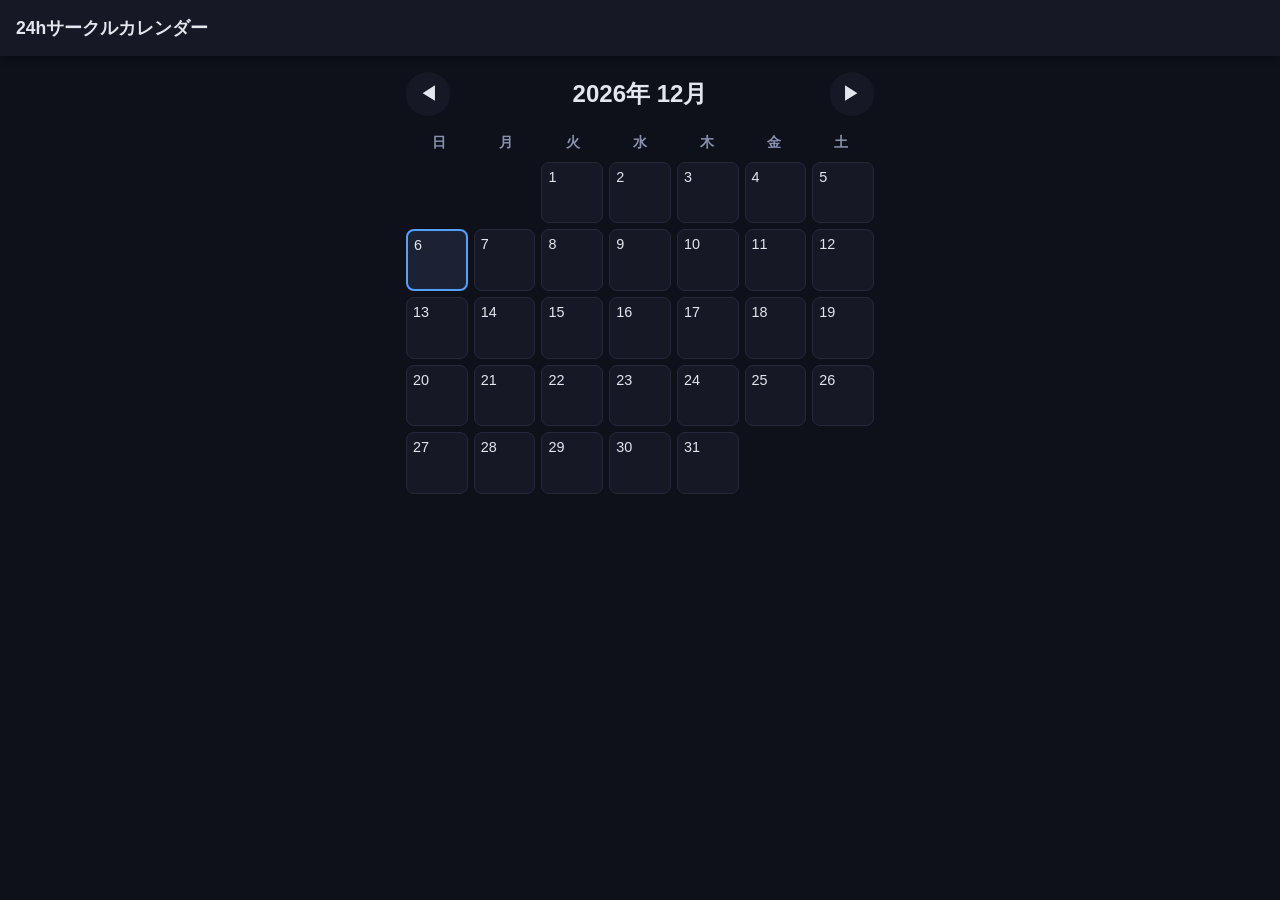
==== index.html @ 81b1eaa4 "c" ====
<!DOCTYPE html>
<html lang="ja">
<head>
    <meta charset="UTF-8">
    <meta name="viewport" content="width=device-width, initial-scale=1.0, maximum-scale=1.0, user-scalable=no">
    <title>24hサークルカレンダー</title>
    <link rel="stylesheet" href="style.css">
</head>
<body>

    <!-- 共通ヘッダー -->
    <header class="app-header">
        <button id="back-btn" class="header-btn">← 戻る</button>
        <h1 id="header-title">24hサークルカレンダー</h1>
        <div style="width: 44px;"></div> <!-- 右側のバランス用スペース -->
    </header>

    <!-- アプリ全体のコンテナ。data-view属性の値によって、表示する子セクションをCSSで制御します -->
    <main class="app-container" id="app-main" data-view="calendar">
        
        <!-- 1. 月間カレンダー画面 -->
        <section id="view-calendar" class="app-view">
            <div class="calendar-controls">
                <button id="prev-month" type="button">◀</button>
                <h2 id="current-month-year">----年 --月</h2>
                <button id="next-month" type="button">▶</button>
            </div>
            <div class="calendar-weekdays">
                <div>日</div><div>月</div><div>火</div><div>水</div><div>木</div><div>金</div><div>土</div>
            </div>
            <div id="calendar-grid" class="calendar-grid"></div>
        </section>

        <!-- 2. スケジュール一覧画面（1日の詳細） -->
        <section id="view-day-detail" class="app-view">
            <div class="day-header">
                <h2 id="selected-date-label">--月--日 (ー)</h2>
                <!-- スケジュール名保存フォーム -->
                <div class="routine-save-box">
                    <input type="text" id="schedule-name-input" placeholder="この日の名前（例: 出張、休日）">
                    <button id="save-schedule-name-btn" type="button">保存</button>
                </div>
            </div>

            <!-- 24時間円形スケジュール (SVG) -->
            <div class="circle-wrapper">
                <svg id="schedule-circle" viewBox="0 0 200 200">
                    <!-- 背景の円 -->
                    <circle cx="100" cy="100" r="80" class="circle-bg" />
                    
                    <!-- 【重要】1時間ごとのタップ反応・ハイライト用レイヤー（JSで動的生成） -->
                    <g id="circle-tap-zones-group"></g>

                    <!-- 24時間の目盛り線やテキストはJSで動的に追加 -->
                    <g id="circle-grid-group"></g>
                    <!-- スケジュール円弧の描画エリア -->
                    <g id="circle-arcs-group"></g>
                    
                    <!-- 中央のタップ領域 -->
                    <circle cx="100" cy="100" r="50" class="circle-center-tap" id="circle-center-btn" />
                    <text x="100" y="105" class="circle-center-text" id="circle-center-btn-text">タップして追加</text>
                </svg>
            </div>

            <!-- タイムライン風の簡易リスト表示 -->
            <div class="task-list-container">
                <h3>本日の予定一覧</h3>
                <ul id="task-list"></ul>
            </div>

            <!-- 固定配置の「＋」ボタン -->
            <button id="fab-add-btn" class="fab-btn" type="button">+</button>
        </section>

        <!-- 3. スケジュール入力画面 -->
        <section id="view-input" class="app-view">
            <h2 class="view-title">予定の登録</h2>
            <form id="schedule-form" onsubmit="return false;">
                <div class="form-group">
                    <label for="event-title">予定名</label>
                    <input type="text" id="event-title" required placeholder="例: ミーティング、睡眠">
                </div>

                <div class="form-row">
                    <div class="form-group">
                        <label for="event-start">開始時刻</label>
                        <input type="time" id="event-start" required value="09:00">
                    </div>
                    <div class="form-group">
                        <label for="event-end">終了時刻</label>
                        <input type="time" id="event-end" required value="10:00">
                    </div>
                </div>

                <!-- 自動計算される予定の長さ表示 -->
                <div class="duration-display">
                    予定の長さ: <span id="duration-text">1時間 0分</span>
                </div>

                <!-- カラーパレット選択 -->
                <div class="form-group">
                    <label>カラー</label>
                    <div class="color-palette">
                        <button type="button" class="color-chip active" style="background-color: #ff5e57;" data-color="#ff5e57"></button>
                        <button type="button" class="color-chip" style="background-color: #ffc048;" data-color="#ffc048"></button>
                        <button type="button" class="color-chip" style="background-color: #1dd1a1;" data-color="#1dd1a1"></button>
                        <button type="button" class="color-chip" style="background-color: #54a0ff;" data-color="#54a0ff"></button>
                        <button type="button" class="color-chip" style="background-color: #5f27cd;" data-color="#5f27cd"></button>
                    </div>
                </div>

                <button type="submit" id="submit-event-btn" class="primary-btn">登録する</button>
            </form>
        </section>

    </main>

    <script src="app.js"></script>
</body>
</html>
---- style.css ----
/* --- 基本リセット & 共通設定 --- */
* {
    box-sizing: border-box;
    margin: 0;
    padding: 0;
    -webkit-tap-highlight-color: transparent;
}

body {
    font-family: -apple-system, BlinkMacSystemFont, "Segoe UI", Roboto, "Helvetica Neue", Arial, sans-serif;
    background-color: #0f111a;
    color: #e3e6ed;
    overflow-x: hidden;
    line-height: 1.5;
}

/* --- ヘッダー --- */
.app-header {
    position: fixed;
    top: 0;
    left: 0;
    width: 100%;
    height: 56px;
    background-color: #161925;
    display: flex;
    align-items: center;
    justify-content: space-between;
    padding: 0 16px;
    box-shadow: 0 2px 8px rgba(0,0,0,0.4);
    z-index: 100;
}

.app-header h1 {
    font-size: 1.1rem;
    font-weight: 600;
}

.header-btn {
    background: none;
    border: none;
    color: #54a0ff;
    font-size: 1rem;
    cursor: pointer;
    min-width: 44px;
    min-height: 44px;
    display: flex;
    align-items: center;
    display: none;
}

/* --- メインコンテナ --- */
.app-container {
    padding-top: 72px;
    padding-bottom: 32px;
    width: 100%;
    max-width: 500px;
    margin: 0 auto;
    padding-left: 16px;
    padding-right: 16px;
}

/* --- 画面切り替えロジック --- */
.app-view {
    display: none;
}
[data-view="calendar"] #view-calendar { display: block; }
[data-view="day-detail"] #view-day-detail { display: block; }
[data-view="input"] #view-input { display: block; }


/* --- 1. カレンダー画面 --- */
.calendar-controls {
    display: flex;
    justify-content: space-between;
    align-items: center;
    margin-bottom: 16px;
}
.calendar-controls button {
    background-color: #161925;
    border: none;
    color: #e3e6ed;
    width: 44px;
    height: 44px;
    border-radius: 50%;
    font-size: 1.2rem;
    cursor: pointer;
}
.calendar-controls button:active {
    background-color: #23283b;
}
.calendar-weekdays {
    display: grid;
    grid-template-columns: repeat(7, 1fr);
    text-align: center;
    font-weight: bold;
    color: #8892b0;
    margin-bottom: 8px;
    font-size: 0.9rem;
}
.calendar-grid {
    display: grid;
    grid-template-columns: repeat(7, 1fr);
    gap: 6px;
}
.calendar-day {
    background-color: #161925;
    border: 1px solid #23283b;
    border-radius: 8px;
    aspect-ratio: 1;
    display: flex;
    flex-direction: column;
    justify-content: space-between;
    padding: 6px;
    color: #e3e6ed;
    font-size: 0.9rem;
    position: relative;
    cursor: pointer;
}
.calendar-day.empty {
    background: none;
    border: none;
    cursor: default;
    pointer-events: none;
}
.calendar-day.today {
    border: 2px solid #54a0ff;
    background-color: #1b2234;
}
.day-dots {
    display: flex;
    gap: 2px;
    justify-content: center;
    overflow: hidden;
    height: 6px;
}
.dot {
    width: 6px;
    height: 6px;
    border-radius: 50%;
}

/* --- 2. 詳細・円形スケジュール画面 --- */
.day-header {
    margin-bottom: 16px;
}
.routine-save-box {
    display: flex;
    gap: 8px;
    margin-top: 8px;
}
.routine-save-box input {
    flex: 1;
    background-color: #161925;
    border: 1px solid #23283b;
    border-radius: 6px;
    color: #e3e6ed;
    padding: 8px 12px;
    font-size: 0.95rem;
}
.routine-save-box button {
    background-color: #2e344e;
    color: #e3e6ed;
    border: none;
    padding: 0 16px;
    border-radius: 6px;
    font-weight: bold;
    cursor: pointer;
}
.routine-save-box button:active {
    background-color: #3e4668;
}

.circle-wrapper {
    width: 85%;
    max-width: 320px;
    margin: 24px auto;
}
#schedule-circle {
    width: 100%;
    height: auto;
}
.circle-bg {
    fill: #161925;
    stroke: #23283b;
    stroke-width: 1.5;
}

/* ★ 1時間ごとのタップエリア設定 */
.tap-zone {
    fill: transparent;      /* 普段は完全に透明 */
    cursor: pointer;
    transition: fill 0.1s ease;
}
.tap-zone:hover {
    fill: rgba(84, 160, 255, 0.05); /* PCでのマウスホールド用 */
}
.tap-zone:active {
    fill: rgba(84, 160, 255, 0.3);  /* タップした瞬間一瞬青くハイライト */
}

.circle-grid-line {
    stroke: #2a314a;
    stroke-width: 0.5;
    pointer-events: none; /* 下にあるタップ要素の邪魔をしない */
}
.circle-grid-text {
    fill: #8892b0;
    font-size: 6px;
    text-anchor: middle;
    dominant-baseline: middle;
    pointer-events: none;
}
.circle-center-tap {
    fill: #1f2336;
    cursor: pointer;
}
.circle-center-tap:active {
    fill: #2a314a;
}
.circle-center-text {
    fill: #54a0ff;
    font-size: 7px;
    font-weight: bold;
    text-anchor: middle;
    pointer-events: none;
}

.task-list-container {
    margin-top: 24px;
}
.task-list-container h3 {
    font-size: 1rem;
    margin-bottom: 12px;
    color: #8892b0;
}
#task-list {
    list-style: none;
}
.task-item {
    background-color: #161925;
    padding: 12px 16px;
    border-radius: 8px;
    margin-bottom: 8px;
    display: flex;
    justify-content: space-between;
    align-items: center;
    border-left: 4px solid #fff;
}
.task-item-time {
    font-size: 0.85rem;
    color: #8892b0;
}
.task-delete-btn {
    background: none;
    border: none;
    color: #ff5e57;
    font-size: 0.9rem;
    padding: 4px 8px;
    cursor: pointer;
}

.fab-btn {
    position: fixed;
    bottom: 24px;
    right: 24px;
    width: 56px;
    height: 56px;
    border-radius: 50%;
    background-color: #54a0ff;
    color: #fff;
    font-size: 2rem;
    border: none;
    box-shadow: 0 4px 12px rgba(0,0,0,0.4);
    display: flex;
    align-items: center;
    justify-content: center;
    z-index: 90;
    cursor: pointer;
}
.fab-btn:active {
    background-color: #3b82f6;
}

/* --- 3. 入力画面 --- */
.view-title {
    margin-bottom: 20px;
    font-size: 1.3rem;
}
.form-group {
    margin-bottom: 20px;
}
.form-row {
    display: flex;
    gap: 16px;
}
.form-row .form-group {
    flex: 1;
}
label {
    display: block;
    margin-bottom: 8px;
    color: #8892b0;
    font-size: 0.9rem;
}
input[type="text"], input[type="time"] {
    width: 100%;
    height: 48px;
    background-color: #161925;
    border: 1px solid #23283b;
    border-radius: 8px;
    color: #e3e6ed;
    padding: 0 12px;
    font-size: 1rem;
    outline: none;
}
input[type="text"]:focus, input[type="time"]:focus {
    border-color: #54a0ff;
}
.duration-display {
    background-color: #1f2336;
    padding: 12px;
    border-radius: 8px;
    margin-bottom: 20px;
    font-size: 0.95rem;
    color: #1dd1a1;
}

.color-palette {
    display: flex;
    gap: 12px;
}
.color-chip {
    width: 44px;
    height: 44px;
    border-radius: 50%;
    border: 3px solid transparent;
    cursor: pointer;
}
.color-chip.active {
    border-color: #fff;
    transform: scale(1.1);
}

.primary-btn {
    width: 100%;
    height: 50px;
    background-color: #1dd1a1;
    color: #0f111a;
    border: none;
    border-radius: 8px;
    font-size: 1rem;
    font-weight: bold;
    cursor: pointer;
    margin-top: 12px;
}
.primary-btn:active {
    background-color: #10ac84;
}
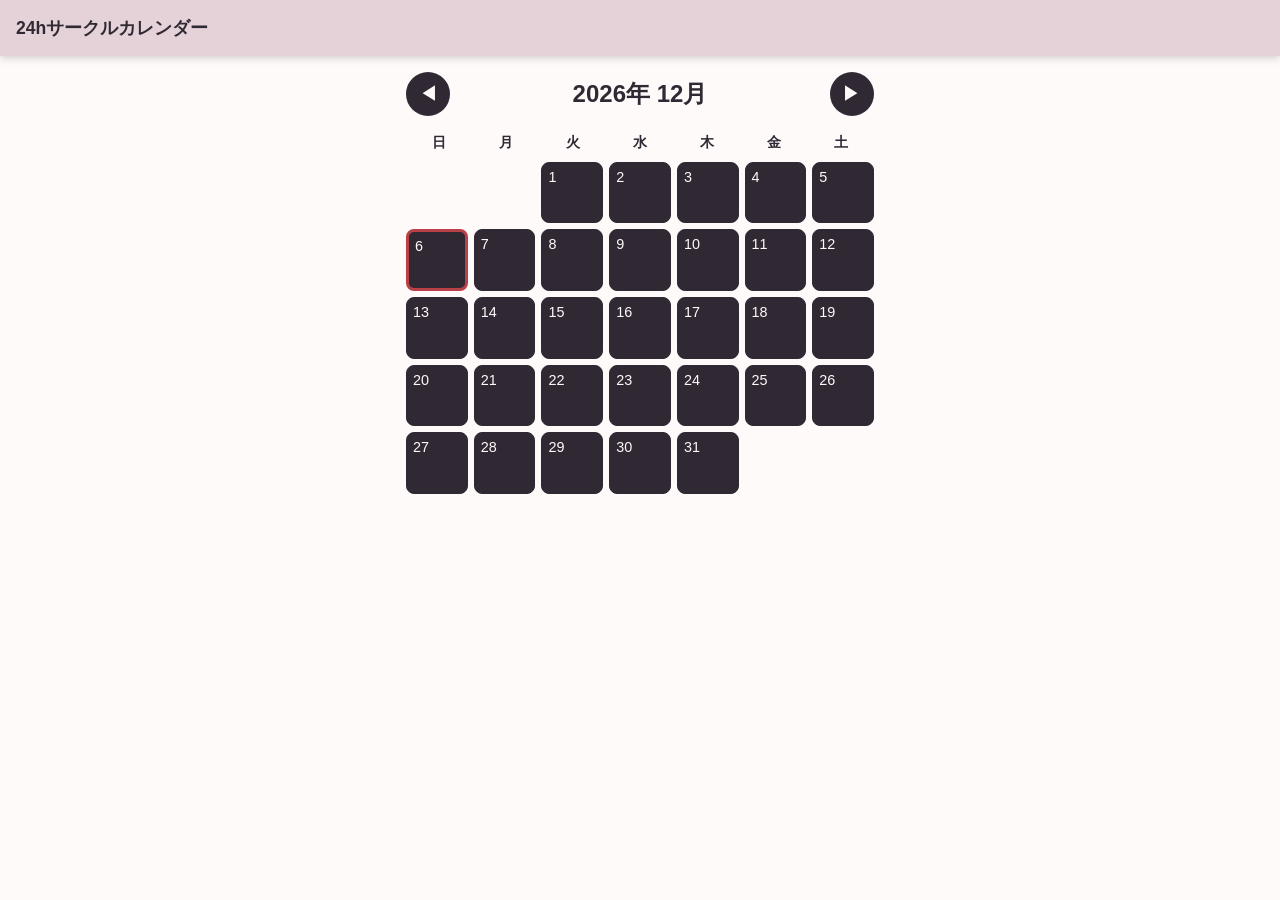
==== commit c54396a1: "c" ====
--- a/index.html
+++ b/index.html
@@ -15,7 +15,7 @@
         <div style="width: 44px;"></div> <!-- 右側のバランス用スペース -->
     </header>
 
-    <!-- アプリ全体のコンテナ。data-view属性の値によって、表示する子セクションをCSSで制御します -->
+    <!-- アプリ全体のコンテナ。data-view属性の値によってCSSで画面を切り替えます -->
     <main class="app-container" id="app-main" data-view="calendar">
         
         <!-- 1. 月間カレンダー画面 -->
@@ -44,21 +44,19 @@
 
             <!-- 24時間円形スケジュール (SVG) -->
             <div class="circle-wrapper">
-                <svg id="schedule-circle" viewBox="0 0 200 200">
-                    <!-- 背景の円 -->
-                    <circle cx="100" cy="100" r="80" class="circle-bg" />
+                <!-- 外側の数字フォントサイズや余白を確保するため、viewBoxを 240x240 に拡張 -->
+                <svg id="schedule-circle" viewBox="0 0 240 240">
+                    <!-- 背景の円（ベース色） -->
+                    <circle cx="120" cy="120" r="80" class="circle-bg" />
                     
-                    <!-- 【重要】1時間ごとのタップ反応・ハイライト用レイヤー（JSで動的生成） -->
+                    <!-- 【見えないボタン】1時間ごとのパイ型タップ反応レイヤー -->
                     <g id="circle-tap-zones-group"></g>
 
-                    <!-- 24時間の目盛り線やテキストはJSで動的に追加 -->
+                    <!-- スケジュール（扇形）の描画エリア -->
+                    <g id="circle-arcs-group"></g>
+
+                    <!-- 円の外側の時間数字（テキスト）レイヤー -->
                     <g id="circle-grid-group"></g>
-                    <!-- スケジュール円弧の描画エリア -->
-                    <g id="circle-arcs-group"></g>
-                    
-                    <!-- 中央のタップ領域 -->
-                    <circle cx="100" cy="100" r="50" class="circle-center-tap" id="circle-center-btn" />
-                    <text x="100" y="105" class="circle-center-text" id="circle-center-btn-text">タップして追加</text>
                 </svg>
             </div>
 
@@ -74,7 +72,7 @@
 
         <!-- 3. スケジュール入力画面 -->
         <section id="view-input" class="app-view">
-            <h2 class="view-title">予定の登録</h2>
+            <h2 class="view-title" id="input-view-title">予定の登録</h2>
             <form id="schedule-form" onsubmit="return false;">
                 <div class="form-group">
                     <label for="event-title">予定名</label>
--- a/style.css
+++ b/style.css
@@ -8,8 +8,8 @@
 
 body {
     font-family: -apple-system, BlinkMacSystemFont, "Segoe UI", Roboto, "Helvetica Neue", Arial, sans-serif;
-    background-color: #0f111a;
-    color: #e3e6ed;
+    background-color: #fffafa;
+    color: #302833;
     overflow-x: hidden;
     line-height: 1.5;
 }
@@ -21,24 +21,25 @@
     left: 0;
     width: 100%;
     height: 56px;
-    background-color: #161925;
+    background-color: #e4d2d8;
     display: flex;
     align-items: center;
     justify-content: space-between;
     padding: 0 16px;
-    box-shadow: 0 2px 8px rgba(0,0,0,0.4);
+    box-shadow: 0 2px 8px rgba(0, 0, 0, 0.176);
     z-index: 100;
 }
 
 .app-header h1 {
     font-size: 1.1rem;
     font-weight: 600;
+    color: #302833;
 }
 
 .header-btn {
     background: none;
     border: none;
-    color: #54a0ff;
+    color: #302833;
     font-size: 1rem;
     cursor: pointer;
     min-width: 44px;
@@ -76,9 +77,9 @@
     margin-bottom: 16px;
 }
 .calendar-controls button {
-    background-color: #161925;
-    border: none;
-    color: #e3e6ed;
+    background-color: #302833;
+    border: none;
+    color: #fffafa;
     width: 44px;
     height: 44px;
     border-radius: 50%;
@@ -86,14 +87,14 @@
     cursor: pointer;
 }
 .calendar-controls button:active {
-    background-color: #23283b;
+    background-color: #302833;
 }
 .calendar-weekdays {
     display: grid;
     grid-template-columns: repeat(7, 1fr);
     text-align: center;
     font-weight: bold;
-    color: #8892b0;
+    color: #302833;
     margin-bottom: 8px;
     font-size: 0.9rem;
 }
@@ -103,15 +104,15 @@
     gap: 6px;
 }
 .calendar-day {
-    background-color: #161925;
-    border: 1px solid #23283b;
+    background-color: #302833;
+    border: 1px solid #302833;
     border-radius: 8px;
     aspect-ratio: 1;
     display: flex;
     flex-direction: column;
-    justify-content: space-between;
+    justify-content: space-between; /* 上部に日付、下部にドットを配置 */
     padding: 6px;
-    color: #e3e6ed;
+    color: #fffafa;
     font-size: 0.9rem;
     position: relative;
     cursor: pointer;
@@ -123,8 +124,8 @@
     pointer-events: none;
 }
 .calendar-day.today {
-    border: 2px solid #54a0ff;
-    background-color: #1b2234;
+    border: 3px solid #b94047;
+    background-color: #302833;
 }
 .day-dots {
     display: flex;
@@ -142,24 +143,30 @@
 /* --- 2. 詳細・円形スケジュール画面 --- */
 .day-header {
     margin-bottom: 16px;
+    color: #302833;
 }
 .routine-save-box {
     display: flex;
     gap: 8px;
     margin-top: 8px;
+    color:#fffafa;
 }
 .routine-save-box input {
     flex: 1;
-    background-color: #161925;
-    border: 1px solid #23283b;
+    background-color: #d4acad;
+    border: 1px solid #d4acad;
     border-radius: 6px;
-    color: #e3e6ed;
+    color: #fffafa;
     padding: 8px 12px;
     font-size: 0.95rem;
 }
+.routine-save-box input::placeholder {
+    color: #fffafa; 
+    opacity: 1;    /* ブラウザによる透過を無効にするおまじない */
+}
 .routine-save-box button {
-    background-color: #2e344e;
-    color: #e3e6ed;
+    background-color: #d4acad;
+    color: #fffafa;
     border: none;
     padding: 0 16px;
     border-radius: 6px;
@@ -167,96 +174,108 @@
     cursor: pointer;
 }
 .routine-save-box button:active {
-    background-color: #3e4668;
+    background-color: #d4acad;
 }
 
 .circle-wrapper {
-    width: 85%;
-    max-width: 320px;
+    width: 90%;
+    max-width: 340px;
     margin: 24px auto;
 }
 #schedule-circle {
     width: 100%;
     height: auto;
 }
+/* 円の背景：アプリ全体の背景色に合わせることで、予定がない場所を完全に「まっさら」に見せます */
 .circle-bg {
-    fill: #161925;
-    stroke: #23283b;
-    stroke-width: 1.5;
-}
-
-/* ★ 1時間ごとのタップエリア設定 */
+    fill: #e4d2d8;
+    stroke: none;
+}
+
+/* 1時間ごとの「見えない」タップ判定エリア */
 .tap-zone {
-    fill: transparent;      /* 普段は完全に透明 */
-    cursor: pointer;
-    transition: fill 0.1s ease;
-}
-.tap-zone:hover {
-    fill: rgba(84, 160, 255, 0.05); /* PCでのマウスホールド用 */
-}
+    fill: transparent;      
+    cursor: pointer;
+    transition: fill 0.12s ease;
+}
+/* タップしている間だけ、中心から広がる扇形が薄い白（または青）でフィードバック表示される */
 .tap-zone:active {
-    fill: rgba(84, 160, 255, 0.3);  /* タップした瞬間一瞬青くハイライト */
-}
-
-.circle-grid-line {
-    stroke: #2a314a;
-    stroke-width: 0.5;
-    pointer-events: none; /* 下にあるタップ要素の邪魔をしない */
-}
+    fill: rgba(255, 255, 255, 0.08);  
+}
+
+/* 円の予定セグメントのスタイル（タップ可能にするためのカーソル設定） */
+.circle-event-arc {
+    cursor: pointer;
+}
+.circle-event-arc:active {
+    opacity: 0.8;
+}
+
+/* 円の外側に配置される時間数字のスタイル */
 .circle-grid-text {
-    fill: #8892b0;
-    font-size: 6px;
+    fill: #c099a0;
+    font-size: 9px;
+    font-weight: 500;
     text-anchor: middle;
     dominant-baseline: middle;
     pointer-events: none;
 }
-.circle-center-tap {
-    fill: #1f2336;
-    cursor: pointer;
-}
-.circle-center-tap:active {
-    fill: #2a314a;
-}
-.circle-center-text {
-    fill: #54a0ff;
+.circle-event-text {
     font-size: 7px;
     font-weight: bold;
+    fill: #fffafa; /* 単色の白文字 */
     text-anchor: middle;
-    pointer-events: none;
-}
-
+    dominant-baseline: middle; /* 算出した中心点に正確に配置 */
+    letter-spacing: 0.2px;
+    cursor: pointer;
+}
+.circle-tick-line {
+    stroke: #c099a0;      /* 全体のダークモードになじむシンプルな暗めの色 */
+    stroke-width: 1px;    /* 視覚的な邪魔をしない細い境界線 */
+    stroke-linecap: round; /* 線の端を丸めて綺麗に表現 */
+}
 .task-list-container {
     margin-top: 24px;
 }
 .task-list-container h3 {
     font-size: 1rem;
     margin-bottom: 12px;
-    color: #8892b0;
+    color: #302833;
 }
 #task-list {
     list-style: none;
 }
 .task-item {
-    background-color: #161925;
+    background-color: #d4acad;
     padding: 12px 16px;
     border-radius: 8px;
     margin-bottom: 8px;
     display: flex;
     justify-content: space-between;
     align-items: center;
-    border-left: 4px solid #fff;
+    border-left: 4px solid #fffafa;
+    transition: background-color 0.15s ease, transform 0.1s ease;
+}
+.task-item-content {
+    flex: 1;
+    cursor: pointer;
+}
+.task-item:active {
+    background-color: #c99ba0; /* タップした瞬間に少し暗く（または明るく）する */
+    transform: scale(0.99);    /* ほんの少し沈み込ませてボタン感を出す */
 }
 .task-item-time {
     font-size: 0.85rem;
-    color: #8892b0;
+    color: #302833;
 }
 .task-delete-btn {
     background: none;
     border: none;
-    color: #ff5e57;
+    color: #302833;
     font-size: 0.9rem;
     padding: 4px 8px;
     cursor: pointer;
+    z-index: 10; /* コンテンツエリアのタップと被らないように独立 */
 }
 
 .fab-btn {
@@ -266,11 +285,11 @@
     width: 56px;
     height: 56px;
     border-radius: 50%;
-    background-color: #54a0ff;
-    color: #fff;
+    background-color: #d4acad;
+    color: #fffafa;
     font-size: 2rem;
     border: none;
-    box-shadow: 0 4px 12px rgba(0,0,0,0.4);
+    box-shadow: 0 4px 12px rgba(0, 0, 0, 0.176);
     display: flex;
     align-items: center;
     justify-content: center;
@@ -278,7 +297,7 @@
     cursor: pointer;
 }
 .fab-btn:active {
-    background-color: #3b82f6;
+    background-color: #d4acad;
 }
 
 /* --- 3. 入力画面 --- */
@@ -299,30 +318,30 @@
 label {
     display: block;
     margin-bottom: 8px;
-    color: #8892b0;
+    color: #302833;
     font-size: 0.9rem;
 }
 input[type="text"], input[type="time"] {
     width: 100%;
     height: 48px;
-    background-color: #161925;
-    border: 1px solid #23283b;
-    border-radius: 8px;
-    color: #e3e6ed;
+    background-color: #d4acad;
+    border: 1px solid #d4acad;
+    border-radius: 8px;
+    color: #302833;
     padding: 0 12px;
     font-size: 1rem;
     outline: none;
 }
 input[type="text"]:focus, input[type="time"]:focus {
-    border-color: #54a0ff;
+    border-color: #d4acad;
 }
 .duration-display {
-    background-color: #1f2336;
+    background-color: #d4acad;
     padding: 12px;
     border-radius: 8px;
     margin-bottom: 20px;
     font-size: 0.95rem;
-    color: #1dd1a1;
+    color: #302833;
 }
 
 .color-palette {
@@ -337,15 +356,15 @@
     cursor: pointer;
 }
 .color-chip.active {
-    border-color: #fff;
+    border-color: #fffafa;
     transform: scale(1.1);
 }
 
 .primary-btn {
     width: 100%;
     height: 50px;
-    background-color: #1dd1a1;
-    color: #0f111a;
+    background-color: #d4acad;
+    color: #302833;
     border: none;
     border-radius: 8px;
     font-size: 1rem;
@@ -354,5 +373,5 @@
     margin-top: 12px;
 }
 .primary-btn:active {
-    background-color: #10ac84;
+    background-color: #d4acad;
 }
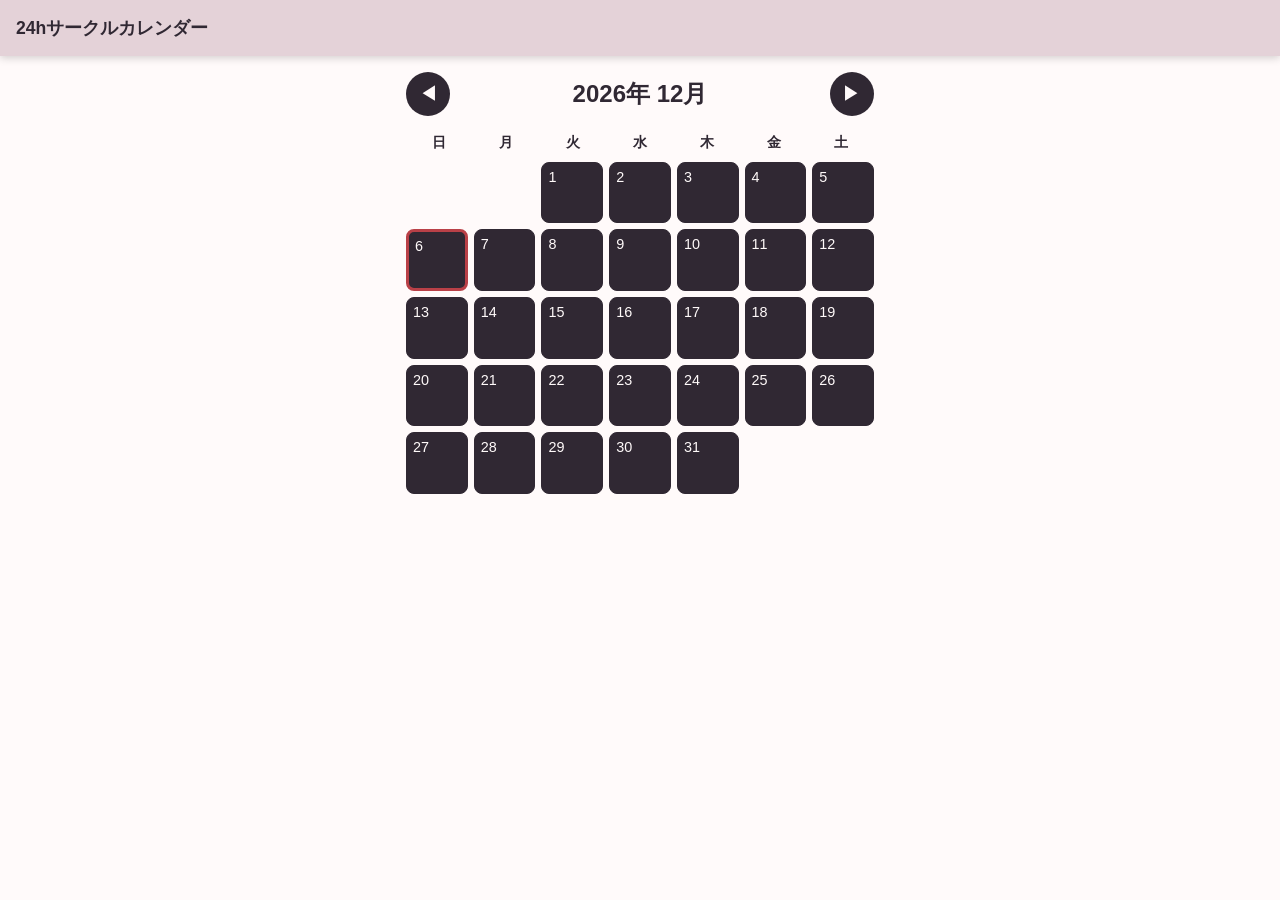
==== commit a9fc6597: "c" ====
--- a/index.html
+++ b/index.html
@@ -8,17 +8,13 @@
 </head>
 <body>
 
-    <!-- 共通ヘッダー -->
     <header class="app-header">
         <button id="back-btn" class="header-btn">← 戻る</button>
         <h1 id="header-title">24hサークルカレンダー</h1>
-        <div style="width: 44px;"></div> <!-- 右側のバランス用スペース -->
-    </header>
+        <div style="width: 44px;"></div> </header>
 
-    <!-- アプリ全体のコンテナ。data-view属性の値によってCSSで画面を切り替えます -->
     <main class="app-container" id="app-main" data-view="calendar">
         
-        <!-- 1. 月間カレンダー画面 -->
         <section id="view-calendar" class="app-view">
             <div class="calendar-controls">
                 <button id="prev-month" type="button">◀</button>
@@ -31,46 +27,35 @@
             <div id="calendar-grid" class="calendar-grid"></div>
         </section>
 
-        <!-- 2. スケジュール一覧画面（1日の詳細） -->
         <section id="view-day-detail" class="app-view">
             <div class="day-header">
                 <h2 id="selected-date-label">--月--日 (ー)</h2>
-                <!-- スケジュール名保存フォーム -->
                 <div class="routine-save-box">
                     <input type="text" id="schedule-name-input" placeholder="この日の名前（例: 出張、休日）">
                     <button id="save-schedule-name-btn" type="button">保存</button>
                 </div>
             </div>
 
-            <!-- 24時間円形スケジュール (SVG) -->
             <div class="circle-wrapper">
-                <!-- 外側の数字フォントサイズや余白を確保するため、viewBoxを 240x240 に拡張 -->
                 <svg id="schedule-circle" viewBox="0 0 240 240">
-                    <!-- 背景の円（ベース色） -->
                     <circle cx="120" cy="120" r="80" class="circle-bg" />
                     
-                    <!-- 【見えないボタン】1時間ごとのパイ型タップ反応レイヤー -->
                     <g id="circle-tap-zones-group"></g>
 
-                    <!-- スケジュール（扇形）の描画エリア -->
                     <g id="circle-arcs-group"></g>
 
-                    <!-- 円の外側の時間数字（テキスト）レイヤー -->
                     <g id="circle-grid-group"></g>
                 </svg>
             </div>
 
-            <!-- タイムライン風の簡易リスト表示 -->
             <div class="task-list-container">
                 <h3>本日の予定一覧</h3>
                 <ul id="task-list"></ul>
             </div>
 
-            <!-- 固定配置の「＋」ボタン -->
             <button id="fab-add-btn" class="fab-btn" type="button">+</button>
         </section>
 
-        <!-- 3. スケジュール入力画面 -->
         <section id="view-input" class="app-view">
             <h2 class="view-title" id="input-view-title">予定の登録</h2>
             <form id="schedule-form" onsubmit="return false;">
@@ -79,23 +64,22 @@
                     <input type="text" id="event-title" required placeholder="例: ミーティング、睡眠">
                 </div>
 
-                <div class="form-row">
+                <div class="form-row-vertical">
                     <div class="form-group">
-                        <label for="event-start">開始時刻</label>
-                        <input type="time" id="event-start" required value="09:00">
+                        <label for="event-start">開始時刻 (入力例: 0930)</label>
+                        <input type="text" id="event-start" required inputmode="numeric" placeholder="09:00" maxlength="5">
+                        <div class="minute-picker-label">クイック分選択 (5分刻み)</div>
+                        <div id="start-min-picker" class="minute-picker-container"></div>
                     </div>
+                    
                     <div class="form-group">
-                        <label for="event-end">終了時刻</label>
-                        <input type="time" id="event-end" required value="10:00">
+                        <label for="event-end">終了時刻 (入力例: 1000)</label>
+                        <input type="text" id="event-end" required inputmode="numeric" placeholder="10:00" maxlength="5">
+                        <div class="minute-picker-label">クイック分選択 (5分刻み)</div>
+                        <div id="end-min-picker" class="minute-picker-container"></div>
                     </div>
                 </div>
 
-                <!-- 自動計算される予定の長さ表示 -->
-                <div class="duration-display">
-                    予定の長さ: <span id="duration-text">1時間 0分</span>
-                </div>
-
-                <!-- カラーパレット選択 -->
                 <div class="form-group">
                     <label>カラー</label>
                     <div class="color-palette">
--- a/style.css
+++ b/style.css
@@ -110,7 +110,7 @@
     aspect-ratio: 1;
     display: flex;
     flex-direction: column;
-    justify-content: space-between; /* 上部に日付、下部にドットを配置 */
+    justify-content: space-between;
     padding: 6px;
     color: #fffafa;
     font-size: 0.9rem;
@@ -162,7 +162,7 @@
 }
 .routine-save-box input::placeholder {
     color: #fffafa; 
-    opacity: 1;    /* ブラウザによる透過を無効にするおまじない */
+    opacity: 1;
 }
 .routine-save-box button {
     background-color: #d4acad;
@@ -172,9 +172,6 @@
     border-radius: 6px;
     font-weight: bold;
     cursor: pointer;
-}
-.routine-save-box button:active {
-    background-color: #d4acad;
 }
 
 .circle-wrapper {
@@ -186,24 +183,20 @@
     width: 100%;
     height: auto;
 }
-/* 円の背景：アプリ全体の背景色に合わせることで、予定がない場所を完全に「まっさら」に見せます */
 .circle-bg {
     fill: #e4d2d8;
     stroke: none;
 }
 
-/* 1時間ごとの「見えない」タップ判定エリア */
 .tap-zone {
     fill: transparent;      
     cursor: pointer;
     transition: fill 0.12s ease;
 }
-/* タップしている間だけ、中心から広がる扇形が薄い白（または青）でフィードバック表示される */
 .tap-zone:active {
     fill: rgba(255, 255, 255, 0.08);  
 }
 
-/* 円の予定セグメントのスタイル（タップ可能にするためのカーソル設定） */
 .circle-event-arc {
     cursor: pointer;
 }
@@ -211,7 +204,6 @@
     opacity: 0.8;
 }
 
-/* 円の外側に配置される時間数字のスタイル */
 .circle-grid-text {
     fill: #c099a0;
     font-size: 9px;
@@ -223,16 +215,16 @@
 .circle-event-text {
     font-size: 7px;
     font-weight: bold;
-    fill: #fffafa; /* 単色の白文字 */
+    fill: #fffafa; 
     text-anchor: middle;
-    dominant-baseline: middle; /* 算出した中心点に正確に配置 */
+    dominant-baseline: middle;
     letter-spacing: 0.2px;
     cursor: pointer;
 }
 .circle-tick-line {
-    stroke: #c099a0;      /* 全体のダークモードになじむシンプルな暗めの色 */
-    stroke-width: 1px;    /* 視覚的な邪魔をしない細い境界線 */
-    stroke-linecap: round; /* 線の端を丸めて綺麗に表現 */
+    stroke: #c099a0;      
+    stroke-width: 1px;    
+    stroke-linecap: round; 
 }
 .task-list-container {
     margin-top: 24px;
@@ -261,8 +253,8 @@
     cursor: pointer;
 }
 .task-item:active {
-    background-color: #c99ba0; /* タップした瞬間に少し暗く（または明るく）する */
-    transform: scale(0.99);    /* ほんの少し沈み込ませてボタン感を出す */
+    background-color: #c99ba0; 
+    transform: scale(0.99);    
 }
 .task-item-time {
     font-size: 0.85rem;
@@ -275,7 +267,7 @@
     font-size: 0.9rem;
     padding: 4px 8px;
     cursor: pointer;
-    z-index: 10; /* コンテンツエリアのタップと被らないように独立 */
+    z-index: 10; 
 }
 
 .fab-btn {
@@ -296,9 +288,6 @@
     z-index: 90;
     cursor: pointer;
 }
-.fab-btn:active {
-    background-color: #d4acad;
-}
 
 /* --- 3. 入力画面 --- */
 .view-title {
@@ -308,41 +297,74 @@
 .form-group {
     margin-bottom: 20px;
 }
-.form-row {
-    display: flex;
-    gap: 16px;
-}
-.form-row .form-group {
-    flex: 1;
+.form-row-vertical {
+    display: flex;
+    flex-direction: column;
+    gap: 4px;
 }
 label {
     display: block;
+    margin-bottom: 6px;
+    color: #302833;
+    font-size: 0.9rem;
+    font-weight: bold;
+}
+input[type="text"] {
+    width: 100%;
+    height: 46px;
+    background-color: #d4acad;
+    border: 2px solid transparent;
+    border-radius: 8px;
+    color: #302833;
+    padding: 0 14px;
+    font-size: 1.1rem;
+    outline: none;
+    font-variant-numeric: tabular-nums;
+    transition: border-color 0.2s ease, background-color 0.2s ease;
+}
+input[type="text"]:focus {
+    border-color: #302833;
+    background-color: #dfbbc1;
+}
+
+/* 5分刻みクイックタブ用スタイル */
+.minute-picker-label {
+    font-size: 0.75rem;
+    color: #7a6e7f;
+    margin: 6px 0 4px 2px;
+}
+.minute-picker-container {
+    display: grid;
+    grid-template-columns: repeat(6, 1fr);
+    gap: 6px;
     margin-bottom: 8px;
-    color: #302833;
-    font-size: 0.9rem;
-}
-input[type="text"], input[type="time"] {
-    width: 100%;
-    height: 48px;
-    background-color: #d4acad;
-    border: 1px solid #d4acad;
-    border-radius: 8px;
-    color: #302833;
-    padding: 0 12px;
-    font-size: 1rem;
-    outline: none;
-}
-input[type="text"]:focus, input[type="time"]:focus {
-    border-color: #d4acad;
-}
-.duration-display {
-    background-color: #d4acad;
-    padding: 12px;
-    border-radius: 8px;
-    margin-bottom: 20px;
-    font-size: 0.95rem;
-    color: #302833;
-}
+}
+.minute-tab {
+    background-color: #f0e2e6;
+    border: 1px solid #dcd1d5;
+    color: #5a4f5d;
+    border-radius: 6px;
+    padding: 6px 0;
+    font-size: 0.85rem;
+    font-weight: 600;
+    text-align: center;
+    cursor: pointer;
+    transition: all 0.15s ease;
+    user-select: none;
+}
+.minute-tab:hover {
+    background-color: #e4d2d8;
+    color: #302833;
+}
+.minute-tab.active {
+    background-color: #302833;
+    border-color: #302833;
+    color: #fffafa;
+    transform: scale(1.03);
+    box-shadow: 0 2px 5px rgba(0,0,0,0.15);
+}
+
+
 
 .color-palette {
     display: flex;
@@ -371,7 +393,4 @@
     font-weight: bold;
     cursor: pointer;
     margin-top: 12px;
-}
-.primary-btn:active {
-    background-color: #d4acad;
 }
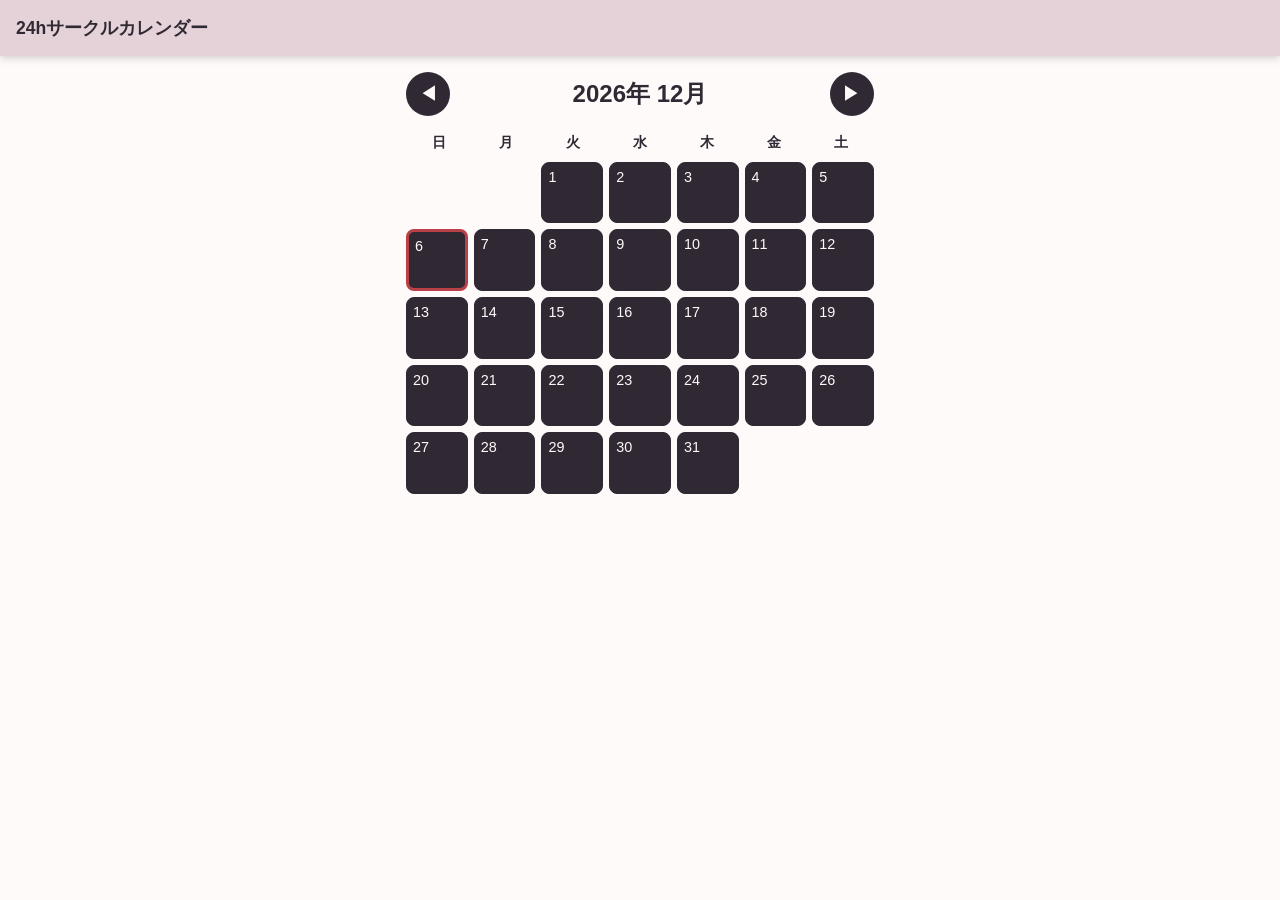
==== commit 277658a0: "c" ====
--- a/index.html
+++ b/index.html
@@ -8,13 +8,17 @@
 </head>
 <body>
 
+    <!-- 共通ヘッダー -->
     <header class="app-header">
         <button id="back-btn" class="header-btn">← 戻る</button>
         <h1 id="header-title">24hサークルカレンダー</h1>
-        <div style="width: 44px;"></div> </header>
+        <div style="width: 44px;"></div> <!-- 右側のバランス用スペース -->
+    </header>
 
+    <!-- アプリ全体のコンテナ -->
     <main class="app-container" id="app-main" data-view="calendar">
         
+        <!-- 1. 月間カレンダー画面 -->
         <section id="view-calendar" class="app-view">
             <div class="calendar-controls">
                 <button id="prev-month" type="button">◀</button>
@@ -27,35 +31,43 @@
             <div id="calendar-grid" class="calendar-grid"></div>
         </section>
 
+        <!-- 2. スケジュール一覧画面（1日の詳細） -->
         <section id="view-day-detail" class="app-view">
             <div class="day-header">
                 <h2 id="selected-date-label">--月--日 (ー)</h2>
+                <!-- スケジュール名保存フォーム ＋ フォルダボタン -->
                 <div class="routine-save-box">
                     <input type="text" id="schedule-name-input" placeholder="この日の名前（例: 出張、休日）">
                     <button id="save-schedule-name-btn" type="button">保存</button>
+                    <button id="open-folder-btn" type="button" title="保存済みスケジュールを呼び出す">参照</button>
                 </div>
             </div>
 
+            <!-- 24時間円形スケジュール (SVG) -->
             <div class="circle-wrapper">
                 <svg id="schedule-circle" viewBox="0 0 240 240">
+                    <!-- 背景の円 -->
                     <circle cx="120" cy="120" r="80" class="circle-bg" />
-                    
+                    <!-- タップ反応レイヤー -->
                     <g id="circle-tap-zones-group"></g>
-
+                    <!-- スケジュール描画エリア -->
                     <g id="circle-arcs-group"></g>
-
+                    <!-- 時間数字レイヤー -->
                     <g id="circle-grid-group"></g>
                 </svg>
             </div>
 
+            <!-- タイムライン風の簡易リスト表示 -->
             <div class="task-list-container">
                 <h3>本日の予定一覧</h3>
                 <ul id="task-list"></ul>
             </div>
 
+            <!-- 固定配置の「＋」ボタン -->
             <button id="fab-add-btn" class="fab-btn" type="button">+</button>
         </section>
 
+        <!-- 3. スケジュール入力画面 -->
         <section id="view-input" class="app-view">
             <h2 class="view-title" id="input-view-title">予定の登録</h2>
             <form id="schedule-form" onsubmit="return false;">
@@ -65,6 +77,7 @@
                 </div>
 
                 <div class="form-row-vertical">
+                    <!-- 開始時刻グループ -->
                     <div class="form-group">
                         <label for="event-start">開始時刻 (入力例: 0930)</label>
                         <input type="text" id="event-start" required inputmode="numeric" placeholder="09:00" maxlength="5">
@@ -72,6 +85,7 @@
                         <div id="start-min-picker" class="minute-picker-container"></div>
                     </div>
                     
+                    <!-- 終了時刻グループ -->
                     <div class="form-group">
                         <label for="event-end">終了時刻 (入力例: 1000)</label>
                         <input type="text" id="event-end" required inputmode="numeric" placeholder="10:00" maxlength="5">
@@ -80,10 +94,17 @@
                     </div>
                 </div>
 
+                <!-- 予定の長さ表示 -->
+                <div class="duration-display">
+                    予定の長さ: <span id="duration-text">1時間 0分</span>
+                </div>
+
+                <!-- カラーパレット選択 -->
                 <div class="form-group">
                     <label>カラー</label>
                     <div class="color-palette">
                         <button type="button" class="color-chip active" style="background-color: #ff5e57;" data-color="#ff5e57"></button>
+                        <button type="button" class="color-chip" style="background-color: #ffc048;" data-color="#ffc048"></button>
                         <button type="button" class="color-chip" style="background-color: #ffc048;" data-color="#ffc048"></button>
                         <button type="button" class="color-chip" style="background-color: #1dd1a1;" data-color="#1dd1a1"></button>
                         <button type="button" class="color-chip" style="background-color: #54a0ff;" data-color="#54a0ff"></button>
@@ -97,6 +118,22 @@
 
     </main>
 
+    <!-- 呼び出しモーダルUI -->
+    <div id="routine-modal" class="modal-overlay">
+        <div class="modal-content">
+            <div class="modal-header">
+                <h3>スケジュールを呼び出す</h3>
+                <button id="close-modal-btn" class="modal-close-x">&times;</button>
+            </div>
+            <div class="modal-body">
+                <p class="modal-desc">保存済みのルーティンを選択して、現在の日付に上書きコピーします。</p>
+                <ul id="routine-list" class="routine-list">
+                    <!-- JSで動的に生成 -->
+                </ul>
+            </div>
+        </div>
+    </div>
+
     <script src="app.js"></script>
 </body>
 </html>
--- a/style.css
+++ b/style.css
@@ -149,7 +149,7 @@
     display: flex;
     gap: 8px;
     margin-top: 8px;
-    color:#fffafa;
+    color: #fffafa;
 }
 .routine-save-box input {
     flex: 1;
@@ -167,11 +167,25 @@
 .routine-save-box button {
     background-color: #d4acad;
     color: #fffafa;
+    font-weight: bold;
     border: none;
     padding: 0 16px;
     border-radius: 6px;
-    font-weight: bold;
-    cursor: pointer;
+    cursor: pointer;
+    transition: background-color 0.2s ease;
+}
+.routine-save-box button:active {
+    background-color: #c99ba0;
+}
+#open-folder-btn {
+    background-color: #d4acad;
+    color: #fffafa;
+    font-weight: bold;
+    border: none;
+    padding: 0 16px;
+    border-radius: 6px;
+    cursor: pointer;
+    transition: background-color 0.2s ease;
 }
 
 .circle-wrapper {
@@ -251,6 +265,7 @@
 .task-item-content {
     flex: 1;
     cursor: pointer;
+    color:#fffafa;
 }
 .task-item:active {
     background-color: #c99ba0; 
@@ -258,12 +273,12 @@
 }
 .task-item-time {
     font-size: 0.85rem;
-    color: #302833;
+    color: #fffafa;
 }
 .task-delete-btn {
     background: none;
     border: none;
-    color: #302833;
+    color: #fffafa;
     font-size: 0.9rem;
     padding: 4px 8px;
     cursor: pointer;
@@ -330,7 +345,7 @@
 /* 5分刻みクイックタブ用スタイル */
 .minute-picker-label {
     font-size: 0.75rem;
-    color: #7a6e7f;
+    color: #302833;
     margin: 6px 0 4px 2px;
 }
 .minute-picker-container {
@@ -342,7 +357,7 @@
 .minute-tab {
     background-color: #f0e2e6;
     border: 1px solid #dcd1d5;
-    color: #5a4f5d;
+    color: #302833;
     border-radius: 6px;
     padding: 6px 0;
     font-size: 0.85rem;
@@ -364,7 +379,15 @@
     box-shadow: 0 2px 5px rgba(0,0,0,0.15);
 }
 
-
+.duration-display {
+    background-color: #d4acad;
+    padding: 12px;
+    border-radius: 8px;
+    margin-bottom: 20px;
+    font-size: 0.95rem;
+    color: #302833;
+    font-weight: bold;
+}
 
 .color-palette {
     display: flex;
@@ -393,4 +416,132 @@
     font-weight: bold;
     cursor: pointer;
     margin-top: 12px;
+}
+
+/* --- モーダル (ポップアップ仕様) --- */
+.modal-overlay {
+    position: fixed;
+    top: 0;
+    left: 0;
+    width: 100%;
+    height: 100%;
+    background-color: rgba(0, 0, 0, 0.5);
+    display: flex;
+    align-items: center;
+    justify-content: center;
+    z-index: 1000;
+    opacity: 0;
+    pointer-events: none;
+    transition: opacity 0.2s ease;
+}
+.modal-overlay.open {
+    opacity: 1;
+    pointer-events: auto;
+}
+.modal-content {
+    background-color: #fffafa;
+    width: 92%;
+    max-width: 420px;
+    border-radius: 12px;
+    box-shadow: 0 8px 24px rgba(0, 0, 0, 0.2);
+    overflow: hidden;
+    display: flex;
+    flex-direction: column;
+    max-height: 80vh;
+}
+.modal-header {
+    background-color: #e4d2d8;
+    padding: 14px 16px;
+    display: flex;
+    justify-content: space-between;
+    align-items: center;
+    color: #302833;
+}
+.modal-header h3 {
+    font-size: 1.05rem;
+    font-weight: bold;
+}
+.modal-close-x {
+    background: none;
+    border: none;
+    font-size: 1.5rem;
+    cursor: pointer;
+    color: #302833;
+    line-height: 1;
+}
+.modal-body {
+    padding: 16px;
+    overflow-y: auto;
+}
+.modal-desc {
+    font-size: 0.85rem;
+    color: #7a6e7f;
+    margin-bottom: 12px;
+}
+.routine-list {
+    list-style: none;
+}
+.routine-item {
+    background-color: #f0e2e6;
+    padding: 12px;
+    border-radius: 8px;
+    margin-bottom: 10px;
+    display: flex;
+    justify-content: space-between;
+    align-items: center;
+    border-left: 4px solid #d4acad;
+    gap: 8px;
+}
+.routine-item-info {
+    flex: 1;
+    display: flex;
+    flex-direction: column;
+    gap: 2px;
+}
+.routine-item-name {
+    font-weight: bold;
+    color: #302833;
+    font-size: 0.95rem;
+}
+.routine-item-meta {
+    font-size: 0.75rem;
+    color: #7a6e7f;
+}
+.routine-action-btns {
+    display: flex;
+    gap: 6px;
+}
+.routine-apply-btn {
+    background-color: #302833;
+    color: #fffafa;
+    border: none;
+    padding: 6px 12px;
+    border-radius: 6px;
+    font-size: 0.8rem;
+    font-weight: bold;
+    cursor: pointer;
+    transition: background-color 0.15s;
+}
+.routine-apply-btn:hover {
+    background-color: #4a3f4e;
+}
+.routine-delete-btn {
+    background-color: #b94047;
+    color: #fffafa;
+    border: none;
+    padding: 6px 10px;
+    border-radius: 6px;
+    font-size: 0.8rem;
+    font-weight: bold;
+    cursor: pointer;
+    transition: background-color 0.15s;
+}
+.routine-delete-btn:hover {
+    background-color: #d1535a;
+}
+.no-routine-msg {
+    text-align: center;
+    color: #7a6e7f;
+    padding: 24px 0;
+    font-size: 0.9rem;
 }
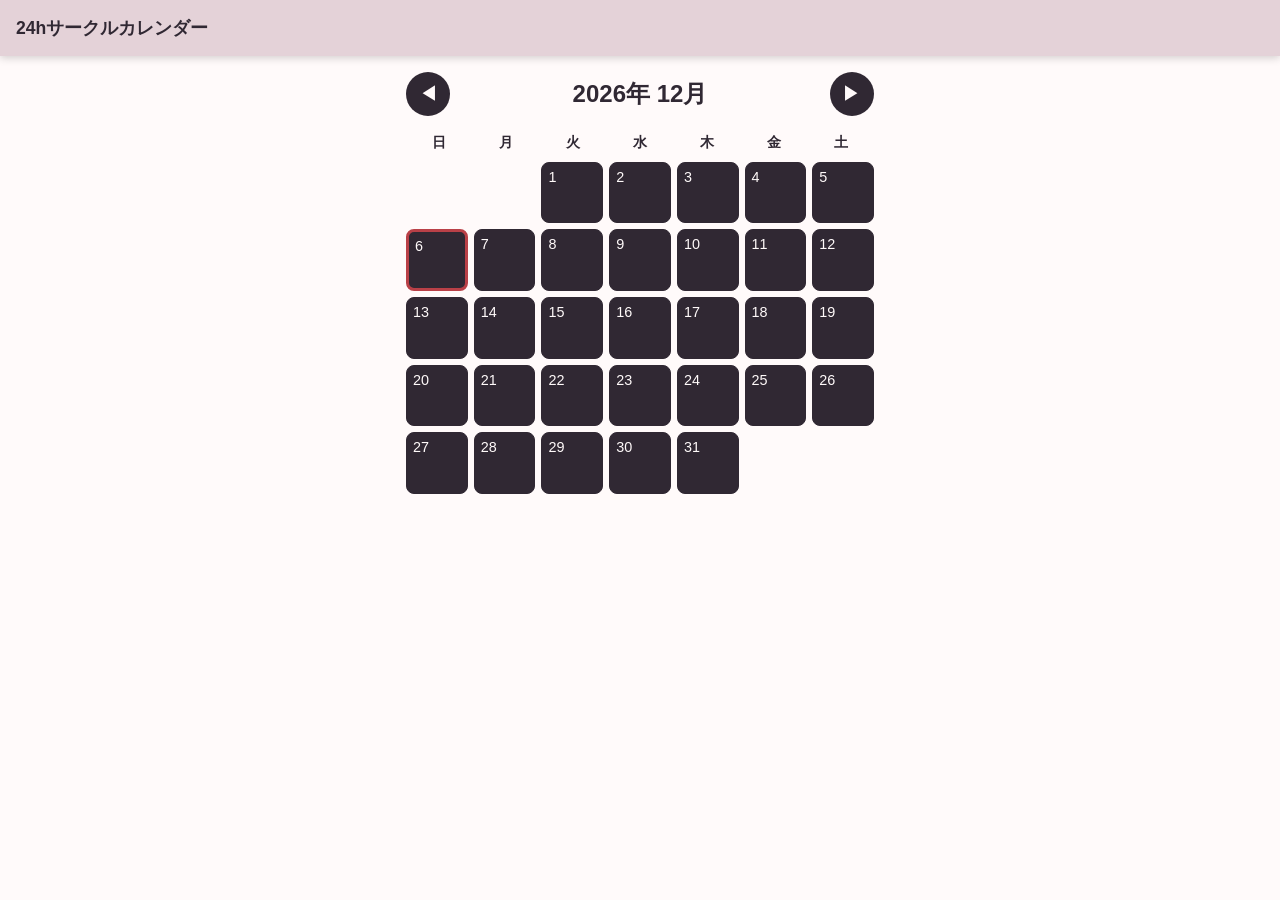
==== commit 00c7b7c5: "c" ====
--- a/index.html
+++ b/index.html
@@ -104,11 +104,11 @@
                     <label>カラー</label>
                     <div class="color-palette">
                         <button type="button" class="color-chip active" style="background-color: #ff5e57;" data-color="#ff5e57"></button>
+                        <button type="button" class="color-chip" style="background-color: #c97586;" data-color="#c97586"></button>
                         <button type="button" class="color-chip" style="background-color: #ffc048;" data-color="#ffc048"></button>
-                        <button type="button" class="color-chip" style="background-color: #ffc048;" data-color="#ffc048"></button>
-                        <button type="button" class="color-chip" style="background-color: #1dd1a1;" data-color="#1dd1a1"></button>
-                        <button type="button" class="color-chip" style="background-color: #54a0ff;" data-color="#54a0ff"></button>
-                        <button type="button" class="color-chip" style="background-color: #5f27cd;" data-color="#5f27cd"></button>
+                        <button type="button" class="color-chip" style="background-color: #a8c97f;" data-color="#a8c97f"></button>
+                        <button type="button" class="color-chip" style="background-color: #a0d8ef;" data-color="#a0d8ef"></button>
+                        <button type="button" class="color-chip" style="background-color: #a59aca;" data-color="#a59aca"></button>
                     </div>
                 </div>
 
